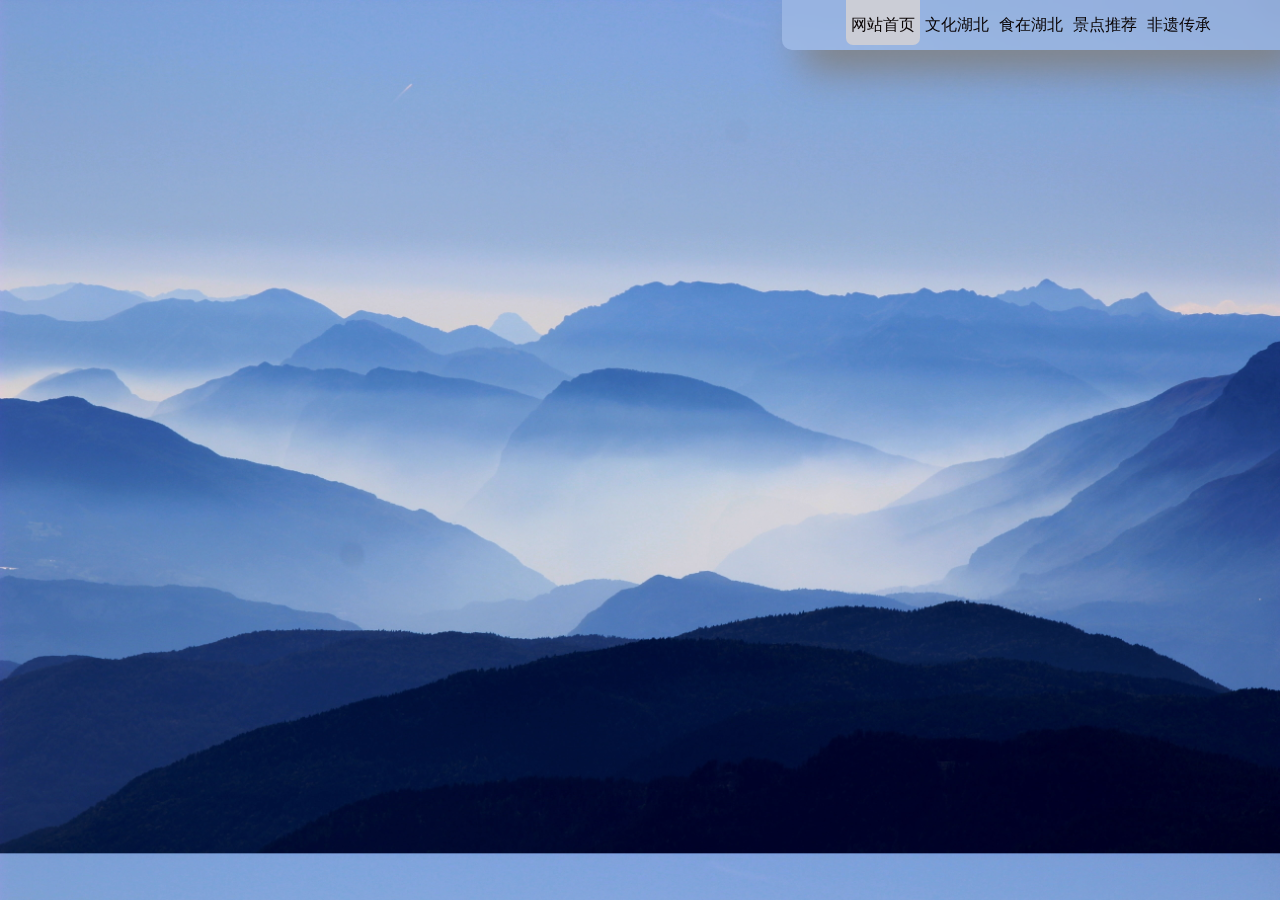
==== index.html @ 7b5bda45 "第一次提交" ====
<!DOCTYPE html>
<html lang="en">

<head>
    <link rel="stylesheet" href="style.css">
    <meta charset="UTF-8">
    <meta name="viewport" content="width=device-width, initial-scale=1.0">
    <title>畅游湖北</title>
    <style>
        * {
            box-sizing: border-box;
            padding: 0;
            margin: 0;
        }

        /* body {
            display: flex;
            justify-content: center;
            align-items: center;
            height: 100vh;
            /* background-size: cover; */
        body {
            background-image: url(images/mainbackground.jpg);
            background-size: cover;
        }

        #nav {
            height: 50px;
            position: fixed;
            border: none;
            top: 0;
            right: 0;
            display: flex;
            align-items: center;
            justify-content: space-between;
            
            padding: 0 5%;
            /* gap: 5px; */
            box-shadow: 20px 20px 40px gray;
            background-color: rgba(255, 255, 255, 0.2);
            border-bottom-left-radius: 10px;
            backdrop-filter: blur(10px);
        }

        #nav li{
            /* color: black; */
            /* position: fixed; */
            display: flex;
            list-style: none;
        }

        #nav li a {
            /* position: fixed; */
            /* padding: 15px 50px; */
            /* padding: 0 10px; */
            margin: 5px;
            font: 400 20px;
            border: none;
            outline: none;
            color: rgb(8, 2, 2);
            display: inline-block;
            text-decoration: none;
            z-index: 3;
        }

        .slide1,
        .slide2 {
            position: fixed;
            top: 0;
            /* display: inline-block; */
            display: flex;
            height: 45px;
            width: 100%;
            /* padding-left: 5%; */
            /* border-radius: 10em; */
            border-bottom-left-radius: 7px;
            border-bottom-right-radius: 7px;
            transition: all 0.6s cubic-bezier(0.23, 1, 0.32, 1.05);
        }

        .slide1 {
            display: flex;
            background-color: rgb(203, 205, 214);
            z-index: 2;
        }

        .slide2 {
            display: flex;
            opacity: 0;
            background-color: rgba(203, 205, 214, .5);
            z-index: 1;
            box-shadow: 0 0 20px #ffffffaa inset;
        }

        .squeeze {
            transform: scale(0.9);
        }
    </style>
    <link rel="stylesheet" href="style.css">
</head>

<body>
    <header>    
            <!-- <ul id="nav" style="display: flex;align-items: center;background-color: white;"> -->
            <ul id="nav">
                <li class="slide1"></li>
                <li class="slide2"></li>
                <li><a href="web/main.html">网站首页</a></li>
                <li><a href="web/culture.html">文化湖北</a></li>
                <li><a href="web/diet.html">食在湖北</a></li>
                <li><a href="web/travel.html">景点推荐</a></li>
                <li><a href="web/craft.html">非遗传承</a></li>
            </ul>
    </header>

    <script src="https://cdnjs.cloudflare.com/ajax/libs/jquery/3.4.1/jquery.min.js"></script>
<script>
    $("#nav a").on("click", function () {
        var position = $(this).parent().position();
        var width = $(this).parent().width();
        $("#nav .slide1").css({ opacity: 1, left: +position.left, width: width });
    });
    $("#nav a").on("mouseover", function () {
        var position = $(this).parent().position();
        var width = $(this).parent().width();
        $("#nav .slide2").css({ opacity: 1, left: +position.left, width: width }).addClass("squeeze");
    });
    $("#nav a").on("mouseout", function () {
        $("#nav .slide2").css({ opacity: 0 }).removeClass("squeeze");
    });
    var currentWidth = $("#nav li:nth-of-type(3) a").parent("li").width();
    var current = $("li:nth-of-type(3) a").position();
    $("#nav .slide1").css({ left: +current.left, width: currentWidth });
</script>
</body>


</html>
---- style.css ----
* {
    box-sizing: border-box;
    padding: 0;
    margin: 0;
}
---- style.css ----
* {
    box-sizing: border-box;
    padding: 0;
    margin: 0;
}
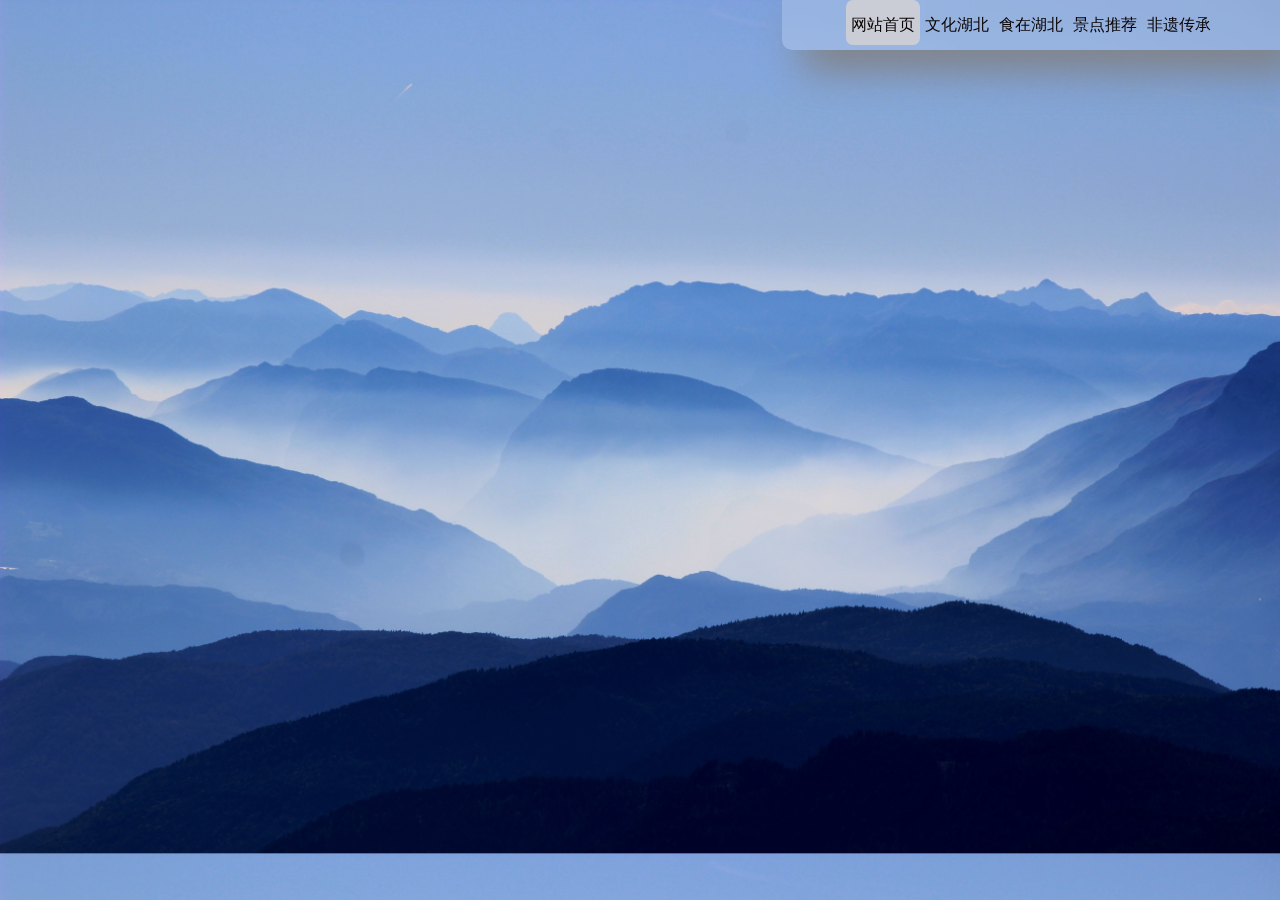
==== commit cba48805: "2nd commit" ====
--- a/index.html
+++ b/index.html
@@ -96,7 +96,7 @@
             transform: scale(0.9);
         }
     </style>
-    <link rel="stylesheet" href="style.css">
+    <!-- <link rel="stylesheet" href="style.css"> -->
 </head>
 
 <body>
--- a/style.css
+++ b/style.css
@@ -3,3 +3,77 @@
     padding: 0;
     margin: 0;
 }
+
+#nav {
+    z-index: 9999;
+    height: 50px;
+    position: fixed;
+    border: none;
+    top: 0;
+    right: 0;
+    display: flex;
+    align-items: center;
+    justify-content: space-between;
+    
+    padding: 0 5%;
+    /* gap: 5px; */
+    box-shadow: 20px 20px 40px gray;
+    background-color: rgba(255, 255, 255, 0.2);
+    border-bottom-left-radius: 10px;
+    backdrop-filter: blur(10px);
+}
+
+#nav li{
+    /* color: black; */
+    /* position: fixed; */
+    display: flex;
+    list-style: none;
+}
+
+#nav li a {
+    /* position: fixed; */
+    /* padding: 15px 50px; */
+    /* padding: 0 10px; */
+    margin: 5px;
+    font: 400 20px;
+    border: none;
+    outline: none;
+    color: rgb(8, 2, 2);
+    display: inline-block;
+    text-decoration: none;
+    z-index: 3;
+}
+
+.slide1,
+.slide2 {
+    position: fixed;
+    top: 0;
+    /* display: inline-block; */
+    display: flex;
+    height: 45px;
+    width: 100%;
+    /* padding-left: 5%; */
+    /* border-radius: 10em; */
+    border-bottom-left-radius: 7px;
+    border-bottom-right-radius: 7px;
+    transition: all 0.6s cubic-bezier(0.23, 1, 0.32, 1.05);
+}
+
+.slide1 {
+    border-radius: 7px;
+    display: flex;
+    background-color: rgb(203, 205, 214);
+    z-index: 2;
+}
+
+.slide2 {
+    display: flex;
+    opacity: 0;
+    background-color: rgba(203, 205, 214, .5);
+    z-index: 1;
+    box-shadow: 0 0 20px #ffffffaa inset;
+}
+
+.squeeze {
+    transform: scale(0.9);
+}--- a/style.css
+++ b/style.css
@@ -3,3 +3,77 @@
     padding: 0;
     margin: 0;
 }
+
+#nav {
+    z-index: 9999;
+    height: 50px;
+    position: fixed;
+    border: none;
+    top: 0;
+    right: 0;
+    display: flex;
+    align-items: center;
+    justify-content: space-between;
+    
+    padding: 0 5%;
+    /* gap: 5px; */
+    box-shadow: 20px 20px 40px gray;
+    background-color: rgba(255, 255, 255, 0.2);
+    border-bottom-left-radius: 10px;
+    backdrop-filter: blur(10px);
+}
+
+#nav li{
+    /* color: black; */
+    /* position: fixed; */
+    display: flex;
+    list-style: none;
+}
+
+#nav li a {
+    /* position: fixed; */
+    /* padding: 15px 50px; */
+    /* padding: 0 10px; */
+    margin: 5px;
+    font: 400 20px;
+    border: none;
+    outline: none;
+    color: rgb(8, 2, 2);
+    display: inline-block;
+    text-decoration: none;
+    z-index: 3;
+}
+
+.slide1,
+.slide2 {
+    position: fixed;
+    top: 0;
+    /* display: inline-block; */
+    display: flex;
+    height: 45px;
+    width: 100%;
+    /* padding-left: 5%; */
+    /* border-radius: 10em; */
+    border-bottom-left-radius: 7px;
+    border-bottom-right-radius: 7px;
+    transition: all 0.6s cubic-bezier(0.23, 1, 0.32, 1.05);
+}
+
+.slide1 {
+    border-radius: 7px;
+    display: flex;
+    background-color: rgb(203, 205, 214);
+    z-index: 2;
+}
+
+.slide2 {
+    display: flex;
+    opacity: 0;
+    background-color: rgba(203, 205, 214, .5);
+    z-index: 1;
+    box-shadow: 0 0 20px #ffffffaa inset;
+}
+
+.squeeze {
+    transform: scale(0.9);
+}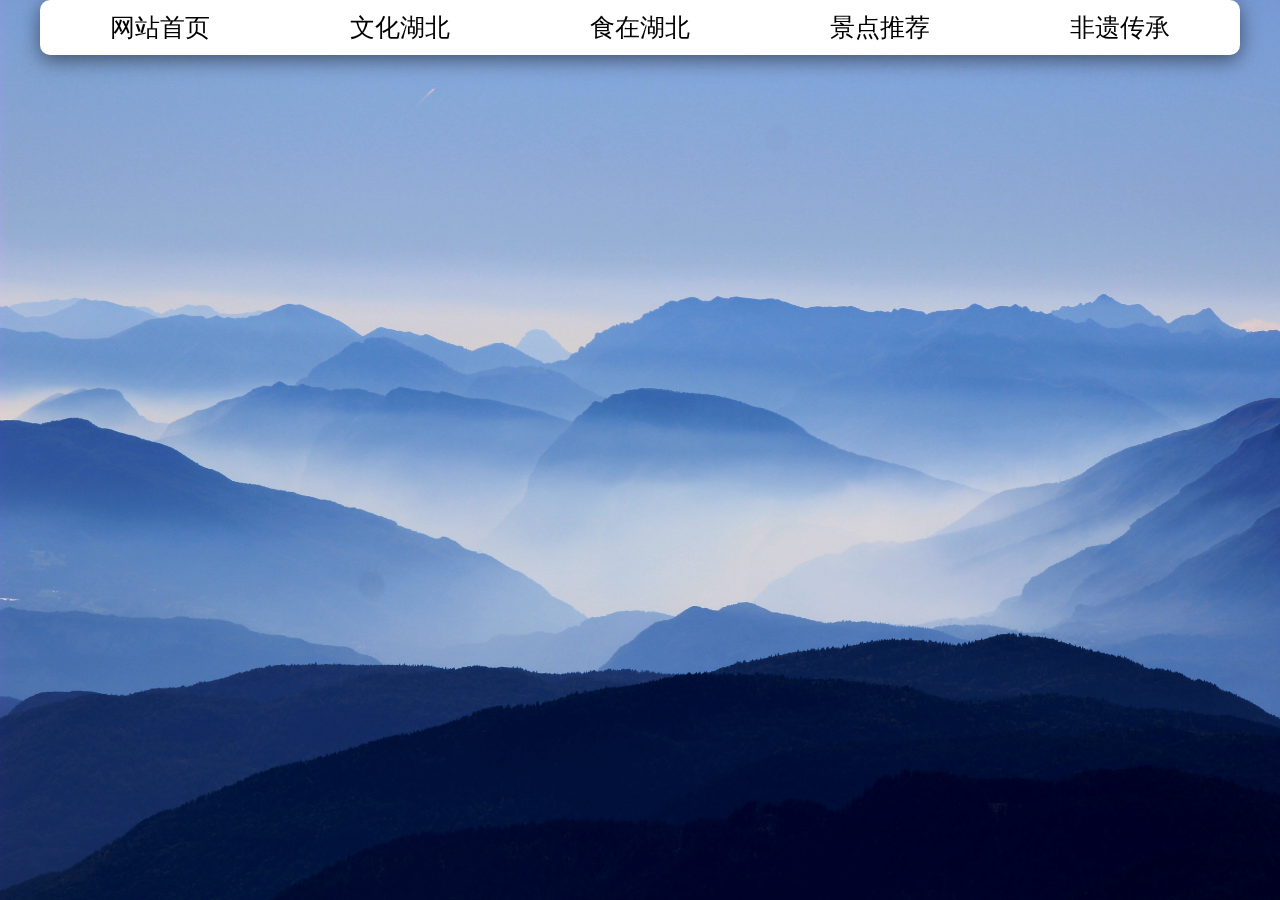
==== commit 50719639: "框架完成”" ====
--- a/index.html
+++ b/index.html
@@ -1,138 +1,31 @@
+
 <!DOCTYPE html>
 <html lang="en">
-
 <head>
     <link rel="stylesheet" href="style.css">
     <meta charset="UTF-8">
+    <meta http-equiv="content-type" content="text/html; charset=utf-8">
     <meta name="viewport" content="width=device-width, initial-scale=1.0">
     <title>畅游湖北</title>
     <style>
-        * {
-            box-sizing: border-box;
-            padding: 0;
-            margin: 0;
-        }
-
-        /* body {
-            display: flex;
-            justify-content: center;
-            align-items: center;
-            height: 100vh;
+        
             /* background-size: cover; */
         body {
             background-image: url(images/mainbackground.jpg);
             background-size: cover;
         }
-
-        #nav {
-            height: 50px;
-            position: fixed;
-            border: none;
-            top: 0;
-            right: 0;
-            display: flex;
-            align-items: center;
-            justify-content: space-between;
-            
-            padding: 0 5%;
-            /* gap: 5px; */
-            box-shadow: 20px 20px 40px gray;
-            background-color: rgba(255, 255, 255, 0.2);
-            border-bottom-left-radius: 10px;
-            backdrop-filter: blur(10px);
-        }
-
-        #nav li{
-            /* color: black; */
-            /* position: fixed; */
-            display: flex;
-            list-style: none;
-        }
-
-        #nav li a {
-            /* position: fixed; */
-            /* padding: 15px 50px; */
-            /* padding: 0 10px; */
-            margin: 5px;
-            font: 400 20px;
-            border: none;
-            outline: none;
-            color: rgb(8, 2, 2);
-            display: inline-block;
-            text-decoration: none;
-            z-index: 3;
-        }
-
-        .slide1,
-        .slide2 {
-            position: fixed;
-            top: 0;
-            /* display: inline-block; */
-            display: flex;
-            height: 45px;
-            width: 100%;
-            /* padding-left: 5%; */
-            /* border-radius: 10em; */
-            border-bottom-left-radius: 7px;
-            border-bottom-right-radius: 7px;
-            transition: all 0.6s cubic-bezier(0.23, 1, 0.32, 1.05);
-        }
-
-        .slide1 {
-            display: flex;
-            background-color: rgb(203, 205, 214);
-            z-index: 2;
-        }
-
-        .slide2 {
-            display: flex;
-            opacity: 0;
-            background-color: rgba(203, 205, 214, .5);
-            z-index: 1;
-            box-shadow: 0 0 20px #ffffffaa inset;
-        }
-
-        .squeeze {
-            transform: scale(0.9);
-        }
     </style>
-    <!-- <link rel="stylesheet" href="style.css"> -->
 </head>
-
 <body>
-    <header>    
-            <!-- <ul id="nav" style="display: flex;align-items: center;background-color: white;"> -->
-            <ul id="nav">
-                <li class="slide1"></li>
-                <li class="slide2"></li>
-                <li><a href="web/main.html">网站首页</a></li>
-                <li><a href="web/culture.html">文化湖北</a></li>
-                <li><a href="web/diet.html">食在湖北</a></li>
-                <li><a href="web/travel.html">景点推荐</a></li>
-                <li><a href="web/craft.html">非遗传承</a></li>
-            </ul>
-    </header>
-
-    <script src="https://cdnjs.cloudflare.com/ajax/libs/jquery/3.4.1/jquery.min.js"></script>
-<script>
-    $("#nav a").on("click", function () {
-        var position = $(this).parent().position();
-        var width = $(this).parent().width();
-        $("#nav .slide1").css({ opacity: 1, left: +position.left, width: width });
-    });
-    $("#nav a").on("mouseover", function () {
-        var position = $(this).parent().position();
-        var width = $(this).parent().width();
-        $("#nav .slide2").css({ opacity: 1, left: +position.left, width: width }).addClass("squeeze");
-    });
-    $("#nav a").on("mouseout", function () {
-        $("#nav .slide2").css({ opacity: 0 }).removeClass("squeeze");
-    });
-    var currentWidth = $("#nav li:nth-of-type(3) a").parent("li").width();
-    var current = $("li:nth-of-type(3) a").position();
-    $("#nav .slide1").css({ left: +current.left, width: currentWidth });
-</script>
+    <div class="nav">
+        <ul>  
+            <li><a href="web/main.html">网站首页</a></li>
+            <li><a href="web/culture.html">文化湖北</a></li>
+            <li><a href="web/diet.html">食在湖北</a></li>
+            <li><a href="web/travel.html">景点推荐</a></li>
+            <li><a href="web/craft.html">非遗传承</a></li>
+            <div class="nav-box"></div>
+        </ul>
+    </div>
 </body>
-
-
-</html>
+</html>--- a/style.css
+++ b/style.css
@@ -1,79 +1,72 @@
-* {
-    box-sizing: border-box;
+*{
+    list-style: none;
     padding: 0;
     margin: 0;
+    text-decoration: none;
+}
+body {
+    display: flex;
+    justify-content: center;
+    align-items: center;
+    height: 100vh;
 }
 
-#nav {
-    z-index: 9999;
-    height: 50px;
+.nav{
+    width: 1200px;
+    height: 55px;
     position: fixed;
-    border: none;
+    align-self: center;
     top: 0;
-    right: 0;
+    box-shadow: 0 5px 20px rgba(0, 0, 0, 0.5);
+    border-radius: 10px;
+    background-color: #fff;
+    z-index: 3;
+}
+.nav ul{
+    width: 100%;
+    height: 100%;
     display: flex;
     align-items: center;
-    justify-content: space-between;
-    
-    padding: 0 5%;
-    /* gap: 5px; */
-    box-shadow: 20px 20px 40px gray;
-    background-color: rgba(255, 255, 255, 0.2);
-    border-bottom-left-radius: 10px;
-    backdrop-filter: blur(10px);
+    right: 5%;
 }
-
-#nav li{
-    /* color: black; */
-    /* position: fixed; */
-    display: flex;
-    list-style: none;
+.nav ul .nav-box{
+    position: absolute;
+    bottom: 0;
+    left: 0;
+    width: calc((100% / 5)*1);
+    height: 5px;
+    border-radius: 2px;
+    transition: .5s;
 }
-
-#nav li a {
-    /* position: fixed; */
-    /* padding: 15px 50px; */
-    /* padding: 0 10px; */
-    margin: 5px;
-    font: 400 20px;
-    border: none;
-    outline: none;
-    color: rgb(8, 2, 2);
-    display: inline-block;
-    text-decoration: none;
-    z-index: 3;
+.nav ul li{
+    width: 100%;
+    text-align: center;
 }
-
-.slide1,
-.slide2 {
-    position: fixed;
-    top: 0;
-    /* display: inline-block; */
-    display: flex;
-    height: 45px;
+.nav ul li a{
+    color: black;
+    font: 100 25px '优设标题黑';
+    display: block;
     width: 100%;
-    /* padding-left: 5%; */
-    /* border-radius: 10em; */
-    border-bottom-left-radius: 7px;
-    border-bottom-right-radius: 7px;
-    transition: all 0.6s cubic-bezier(0.23, 1, 0.32, 1.05);
+    height: 100%;
+    line-height: 70px;
 }
-
-.slide1 {
-    border-radius: 7px;
-    display: flex;
-    background-color: rgb(203, 205, 214);
-    z-index: 2;
+.nav ul li:nth-child(1):hover~.nav-box{
+    left: calc(100% / 5 *0);
+    background-color: rgb(250, 190, 250);
 }
-
-.slide2 {
-    display: flex;
-    opacity: 0;
-    background-color: rgba(203, 205, 214, .5);
-    z-index: 1;
-    box-shadow: 0 0 20px #ffffffaa inset;
+.nav ul li:nth-child(2):hover~.nav-box{
+    left: calc(100% / 5 *1);
+    background-color: red;
 }
-
-.squeeze {
-    transform: scale(0.9);
+.nav ul li:nth-child(3):hover~.nav-box{
+    left: calc(100% / 5 *2);
+    background-color: #d18df8;
+}
+.nav ul li:nth-child(4):hover~.nav-box{
+    left: calc(100% / 5 *3);
+    background-color: #ffb1b1;
+}
+.nav ul li:nth-child(5):hover~.nav-box{
+    left: calc(100% / 5 *4);
+    background-color: #8da1f8;
 }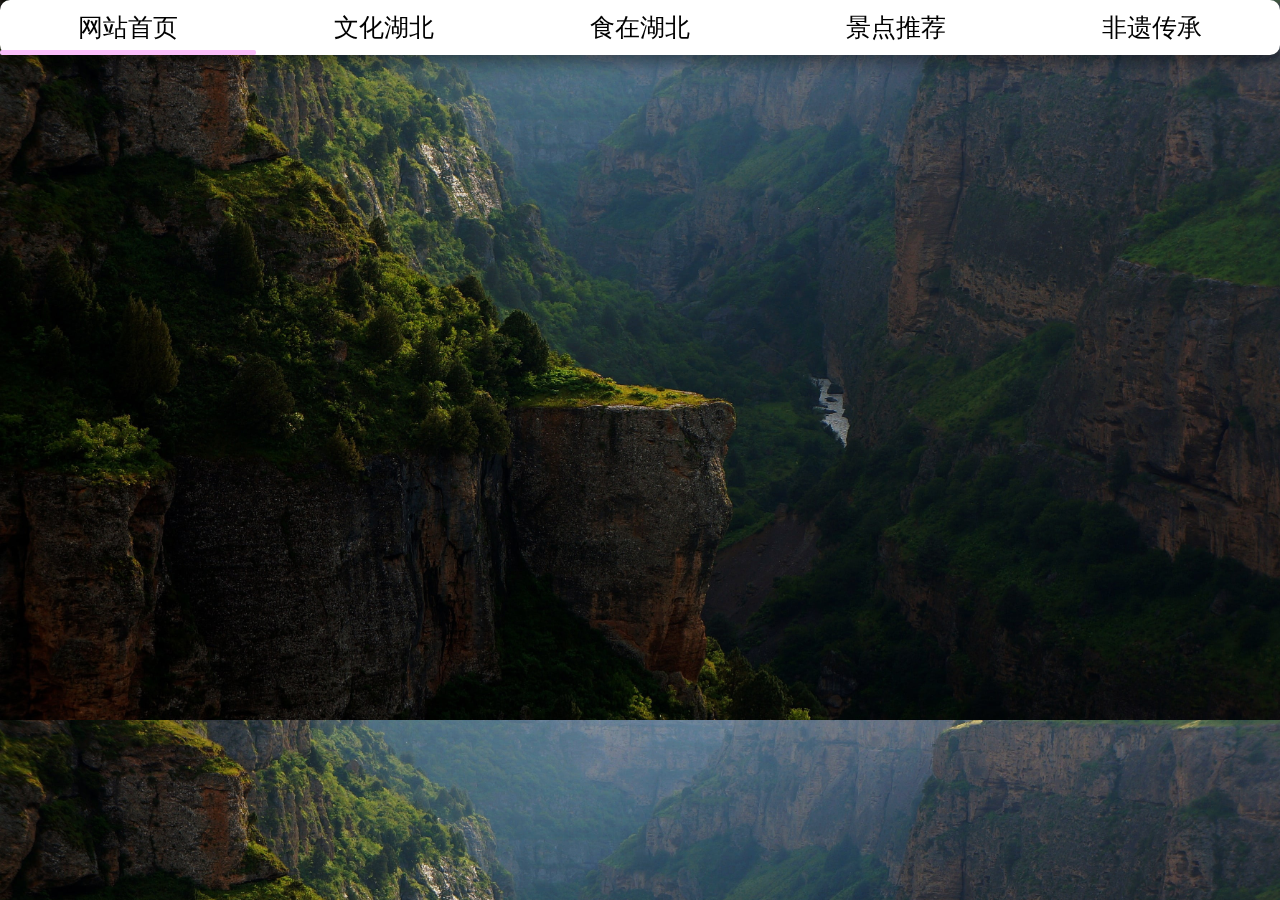
==== commit 63fe1e51: "one page to be done" ====
--- a/index.html
+++ b/index.html
@@ -11,7 +11,7 @@
         
             /* background-size: cover; */
         body {
-            background-image: url(images/mainbackground.jpg);
+            background-image: url(images/main.jpg);
             background-size: cover;
         }
     </style>
--- a/style.css
+++ b/style.css
@@ -4,15 +4,15 @@
     margin: 0;
     text-decoration: none;
 }
-body {
+/* body {
     display: flex;
     justify-content: center;
     align-items: center;
     height: 100vh;
-}
-
+} */
+ 
 .nav{
-    width: 1200px;
+    width: 100vw;
     height: 55px;
     position: fixed;
     align-self: center;
@@ -69,4 +69,25 @@
 .nav ul li:nth-child(5):hover~.nav-box{
     left: calc(100% / 5 *4);
     background-color: #8da1f8;
+}
+
+/* 回到顶部按钮样式 */
+.back-to-top {
+    position: fixed;
+    bottom: 20px;
+    right: 20px;
+    width: 50px;
+    height: 50px;
+    border-radius: 50%;
+    background-color: #333;
+    color: #fff;
+    text-align: center;
+    line-height: 50px;
+    cursor: pointer;
+    display: none;
+    transition: 0.3s;
+}
+
+.back-to-top:hover {
+    background-color: #555;
 }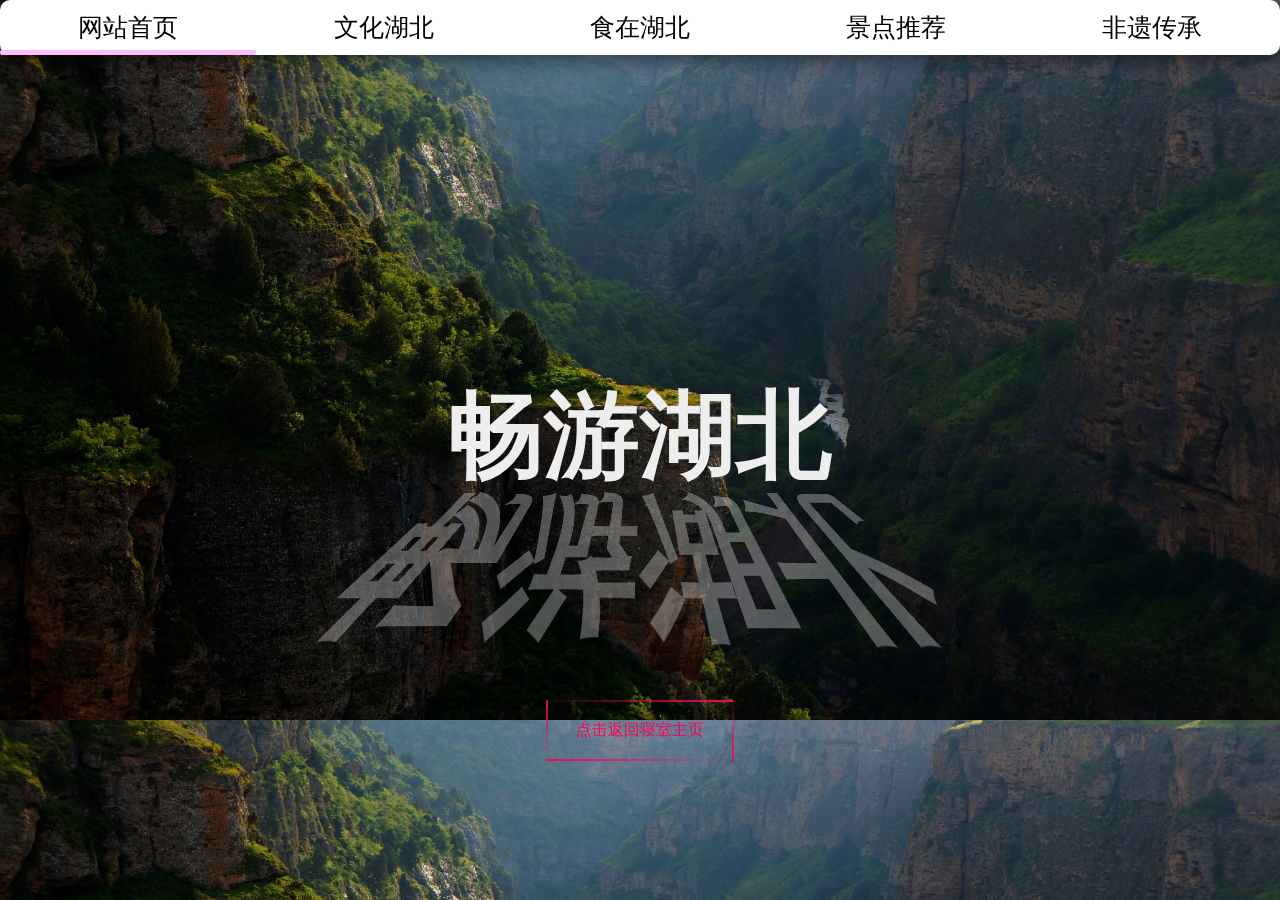
==== commit c2cf840d: "返回寝室主页按钮“" ====
--- a/index.html
+++ b/index.html
@@ -13,7 +13,146 @@
         body {
             background-image: url(images/main.jpg);
             background-size: cover;
+            display: flex;
+            justify-content: center;
         }
+
+        .btn {
+            position: absolute;
+            top: 700px;
+        }
+        button {
+        padding: 10px 20px;
+        background-color: #333;
+        color: #fff;
+        border: none;
+        border-radius: 5px;
+        cursor: pointer;
+        display: block;
+        margin: 0 auto;
+        
+    }
+    
+    .maintitle {
+        position: absolute;
+        top: 400px;
+    }
+    .maintitle h1 {
+        color: #eee;
+        line-height: 0.75;
+        position: relative;
+        font-size: 6rem;
+        perspective: 100px;
+        font-weight: 900;
+    }
+
+    .maintitle h1:before {
+        position: absolute;
+        content: "畅游湖北";
+        left: 0;
+        bottom: -150%;
+        right: 0;
+        transform: scaleX(130%) scaleY(-1) rotateX(-40deg);
+        opacity: 0.3;
+        color: #fff;
+        z-index: -1;
+    }
+
+    :root {
+        --clr: rgb(245,7,90);
+    }
+    .btn a {
+        position: relative;
+        display: block;
+        padding: 20px 30px;
+        overflow: hidden;
+        color: var(--clr);
+        border-radius: 2px;
+        transition: all 0.5s;
+        text-decoration: none;
+    }
+
+    .btn a:hover {
+        background: var(--clr);
+        color:#fff;
+        box-shadow: 0 0 5px var(--clr), 0 0 5px var(--clr), 0 0 5px var(--clr);
+    }
+    .btn a > span{
+        position: absolute;
+        display: block;
+        background: linear-gradient(calc(var(--i) * 90deg),transparent,var(--clr));
+    }
+    .btn a > span:nth-child(1) {
+        top: 0;
+        left: 0;
+        width: 100%;
+        height: 2px;
+        animation: move1 1s linear infinite;
+    }
+
+    @keyframes move1 {
+        0% {
+            left: -100%;
+        }
+        50%,
+        100% {
+            left: 100%;
+        }
+    }
+    .btn a > span:nth-child(2) {
+        top: 0;
+        right: 0;
+        width: 2px;
+        height: 100%;
+        animation: move2 1s linear infinite;
+        animation-delay: 0.25s;
+    }
+
+    @keyframes move2 {
+        0% {
+            top: -100%;
+        }
+        50%,
+        100% {
+            top: 100%;
+        }
+    }
+    .btn a > span:nth-child(3) {
+        bottom: 0;
+        right: 0;
+        width: 100%;
+        height: 2px;
+        animation: move3 1s linear infinite;
+        animation-delay: 0.5s;
+    }
+
+    @keyframes move3 {
+        0% {
+            right: -100%;
+        }
+        50%,
+        100% {
+            right: 100%;
+        }
+    }
+    .btn a > span:nth-child(4) {
+        bottom: 0;
+        left: 0;
+        width: 2px;
+        height: 100%;
+        animation: move4 1s linear infinite;
+        animation-delay: 0.75s;
+    }
+
+    @keyframes move4 {
+        0% {
+            bottom: -100%;
+        }
+        50%,
+        100% {
+            bottom: 100%;
+        }
+    }
     </style>
 </head>
 <body>
@@ -27,5 +166,20 @@
             <div class="nav-box"></div>
         </ul>
     </div>
+    <div class="maintitle">
+        <h1>畅游湖北</h1>
+    </div>
+<!-- <div class="btn">
+    <button class="button - position" onclick="window.location.href='https://flyjumpbow.github.io/609/';">点击返回寝室主页</button>
+</div> -->
+<div class="btn">
+    <a href="https://flyjumpbow.github.io/609/">
+        <span style="--i: 1"></span>
+        <span style="--i: 2"></span>
+        <span style="--i: 3"></span>
+        <span style="--i: 4"></span>
+        点击返回寝室主页
+    </a>
+</div>
 </body>
 </html>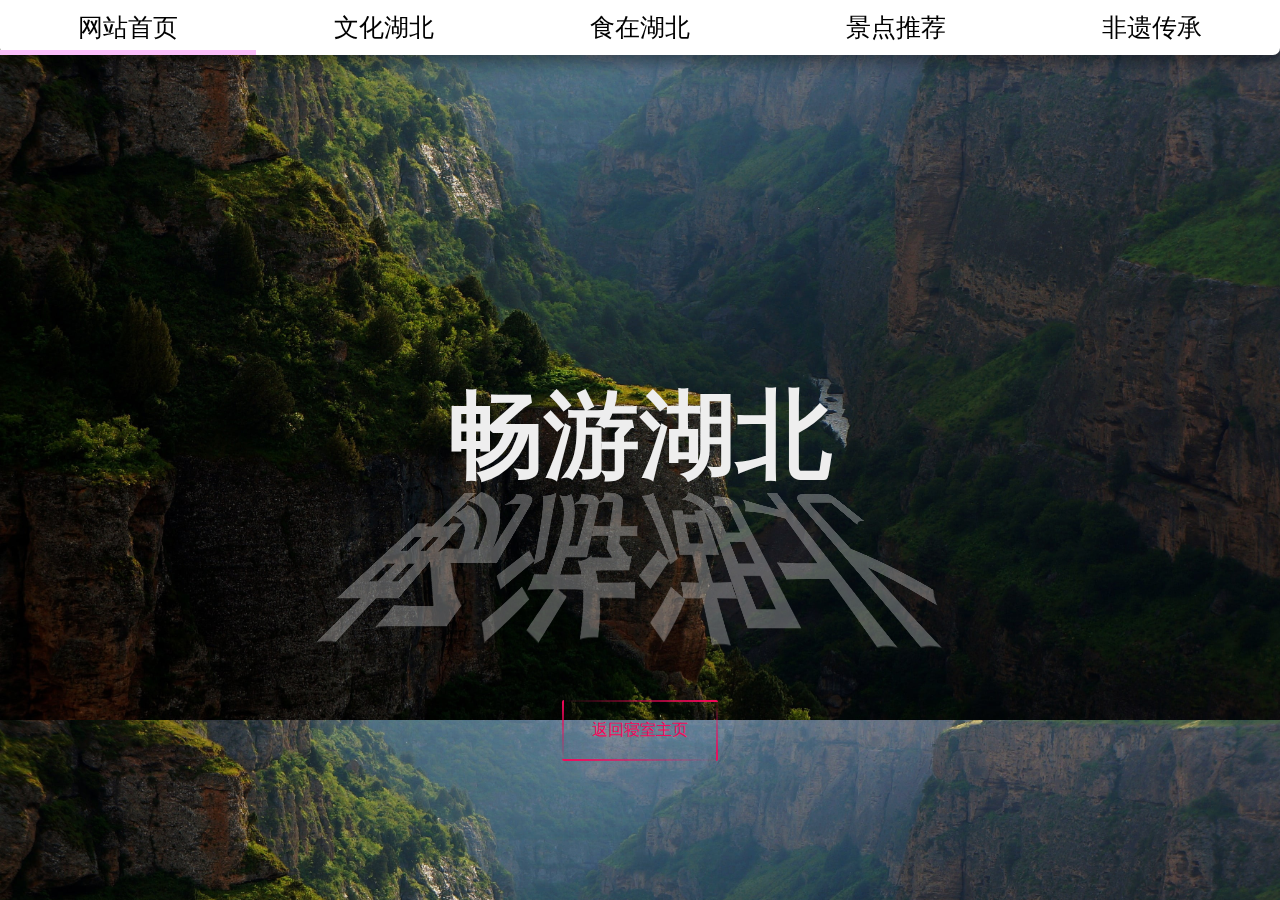
==== commit 32e98792: "almost done" ====
--- a/index.html
+++ b/index.html
@@ -178,7 +178,7 @@
         <span style="--i: 2"></span>
         <span style="--i: 3"></span>
         <span style="--i: 4"></span>
-        点击返回寝室主页
+        返回寝室主页
     </a>
 </div>
 </body>
--- a/style.css
+++ b/style.css
@@ -18,7 +18,8 @@
     align-self: center;
     top: 0;
     box-shadow: 0 5px 20px rgba(0, 0, 0, 0.5);
-    border-radius: 10px;
+    border-bottom-left-radius: 7px;
+    border-bottom-right-radius: 7px;
     background-color: #fff;
     z-index: 3;
 }
@@ -35,7 +36,6 @@
     left: 0;
     width: calc((100% / 5)*1);
     height: 5px;
-    border-radius: 2px;
     transition: .5s;
 }
 .nav ul li{
